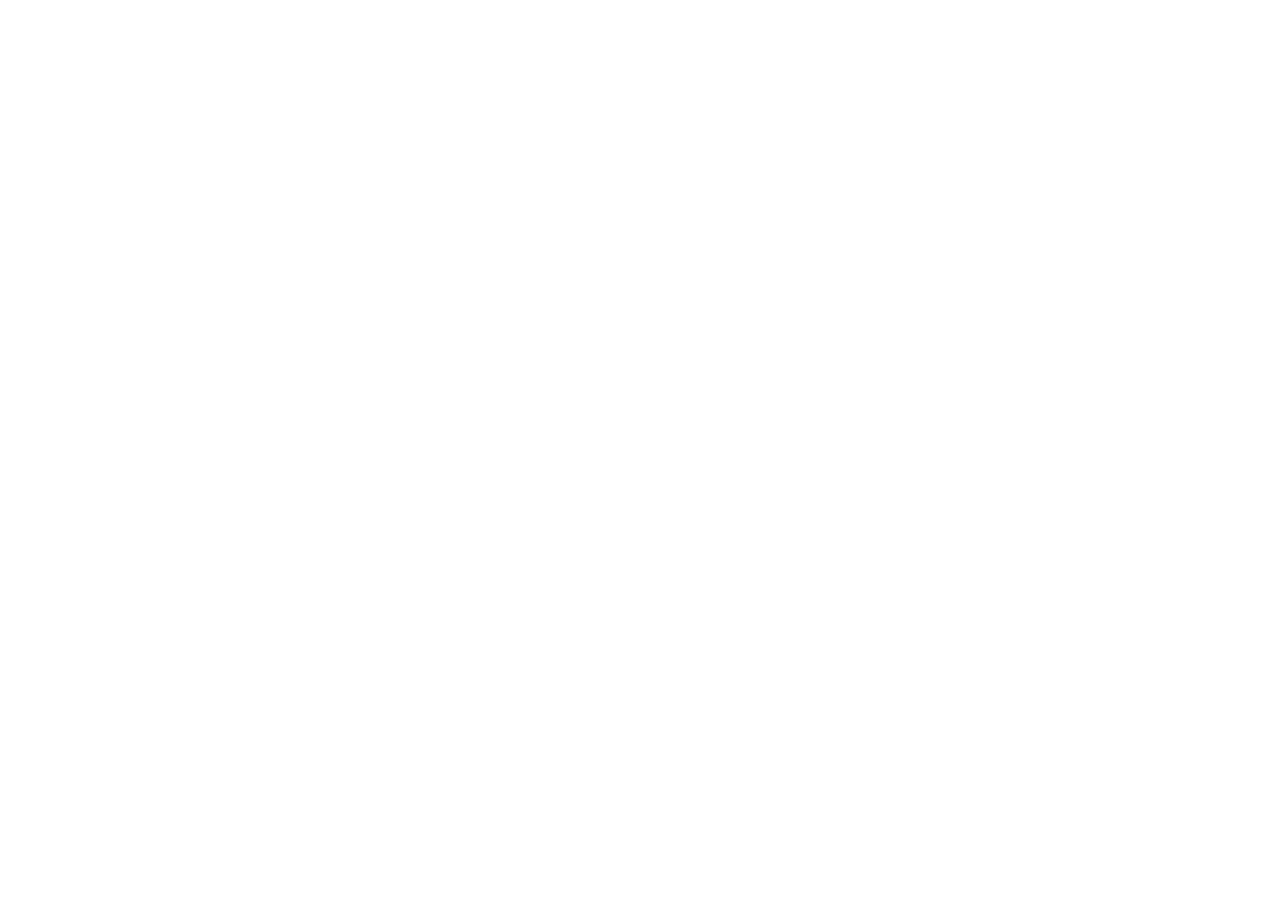
==== recipes/adobada.html @ f3ed05e5 "Add adobada.html" ====
<!DOCTYPE html>
<html lang="en">
<head>
    <meta charset="UTF-8">
    <meta name="viewport" content="width=device-width, initial-scale=1.0">
    <title>Document</title>
</head>
<body>
    
</body>
</html>
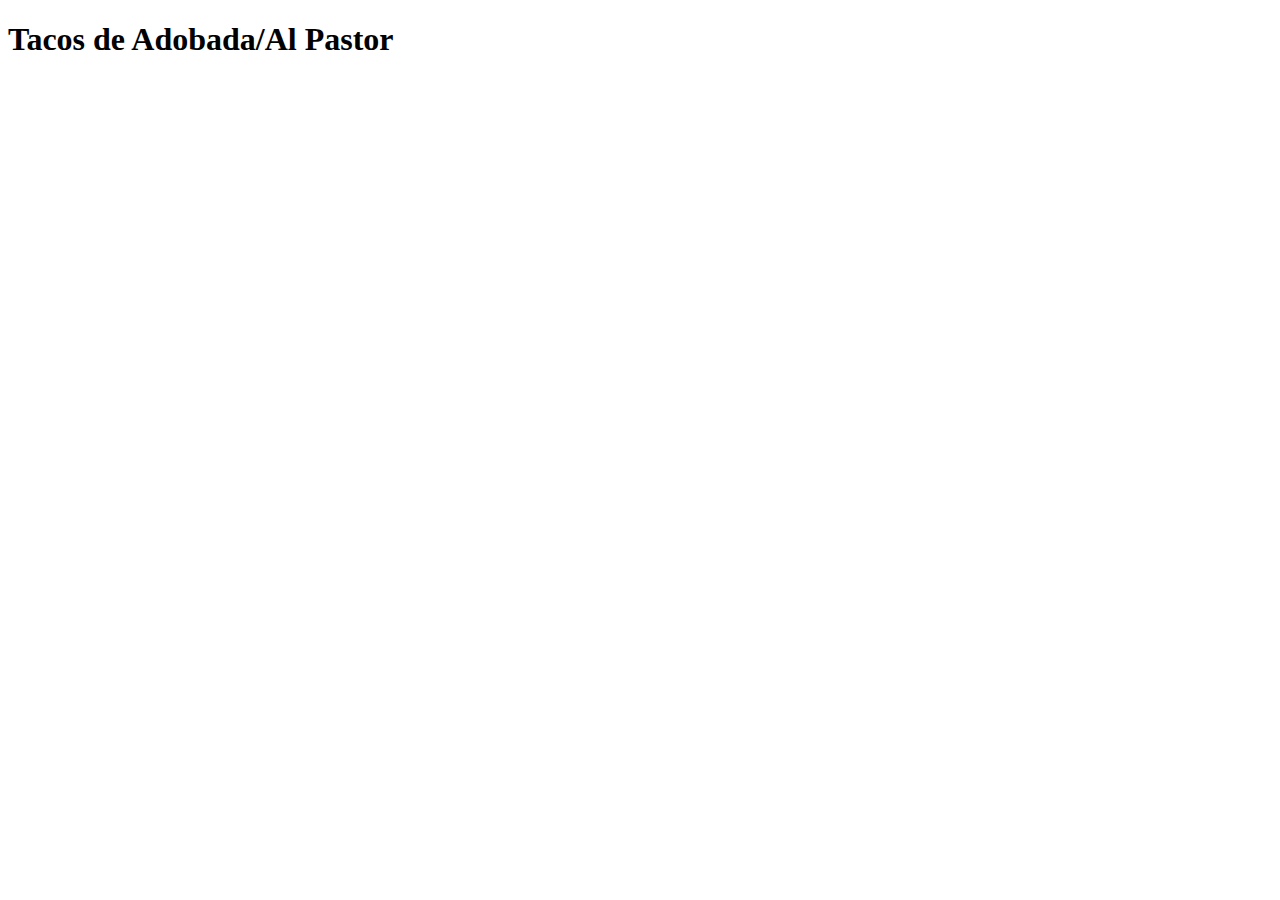
==== commit d701a359: "Edit adobada.html" ====
--- a/recipes/adobada.html
+++ b/recipes/adobada.html
@@ -3,9 +3,9 @@
 <head>
     <meta charset="UTF-8">
     <meta name="viewport" content="width=device-width, initial-scale=1.0">
-    <title>Document</title>
+    <title>Tacos de Adobada/Al Pastor</title>
 </head>
 <body>
-    
+    <h1>Tacos de Adobada/Al Pastor</h1>
 </body>
 </html>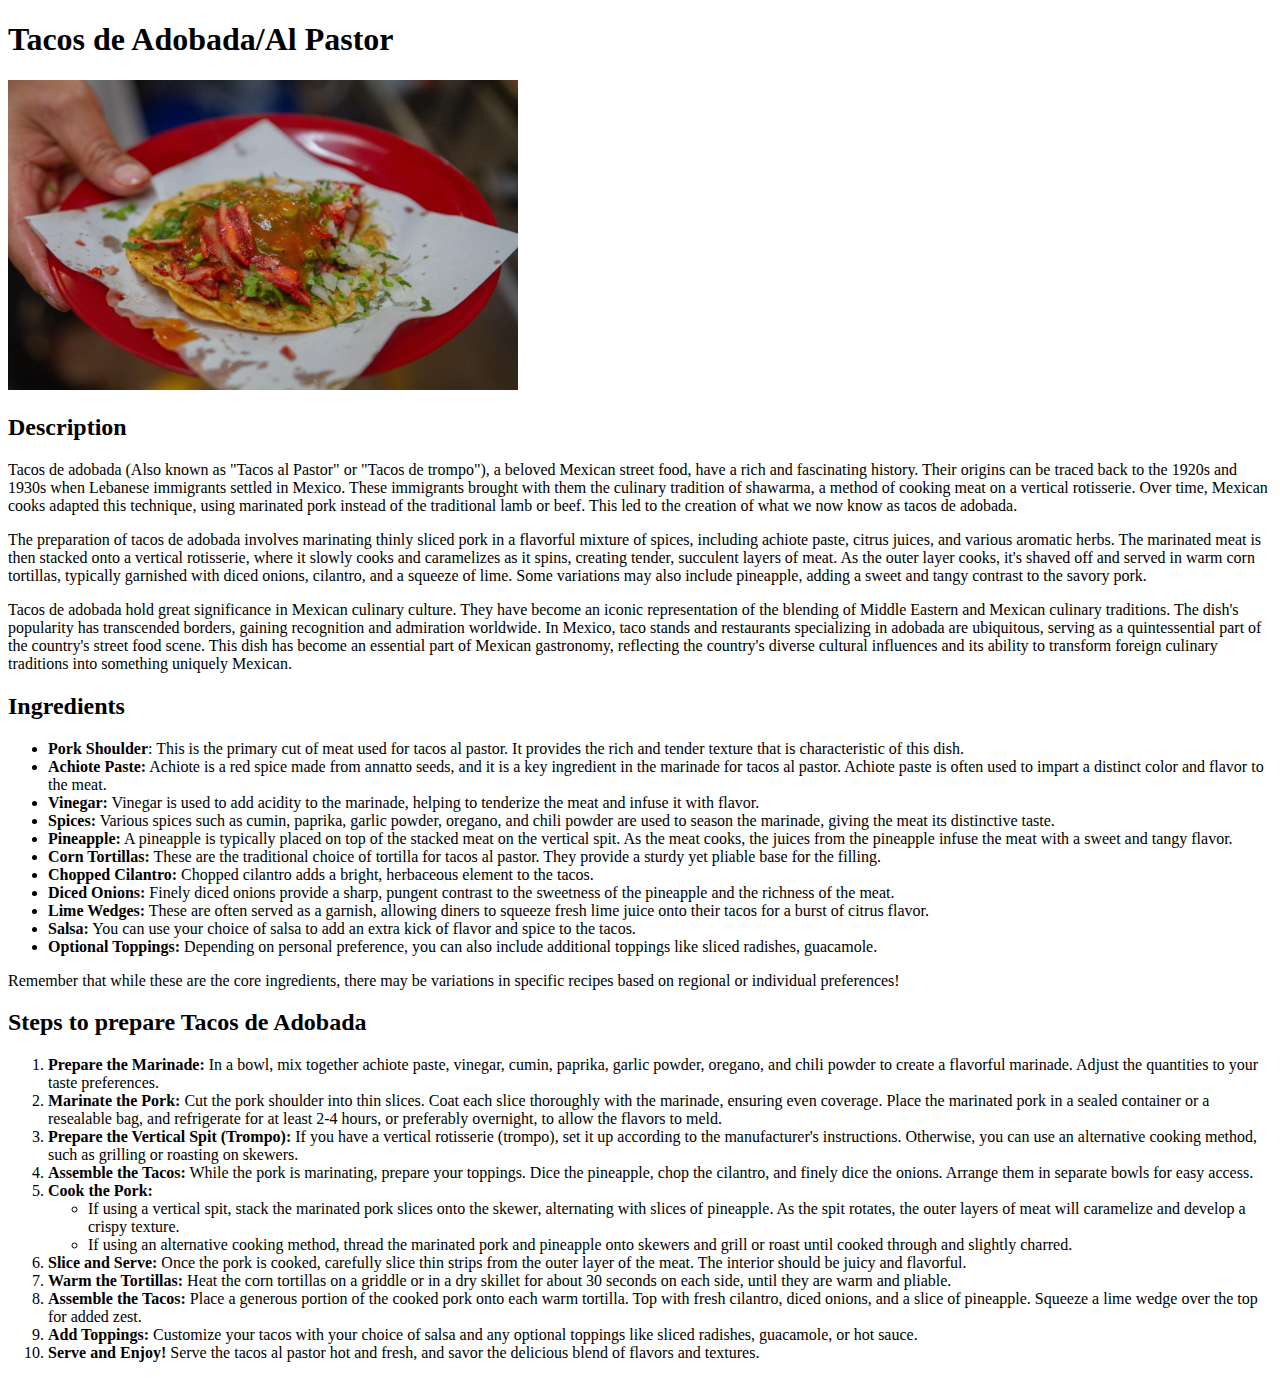
==== commit c9e8ee9c: "Add paragraphs and list to adobada.html" ====
--- a/recipes/adobada.html
+++ b/recipes/adobada.html
@@ -7,5 +7,43 @@
 </head>
 <body>
     <h1>Tacos de Adobada/Al Pastor</h1>
+    <img src="../images/taco-de-adobada.jpg" alt="Taco de adobada on a plate" height="310" width="510">
+    <h2>Description</h2>
+    <p>Tacos de adobada (Also known as "Tacos al Pastor" or "Tacos de trompo"), a beloved Mexican street food, have a rich and fascinating history. Their origins can be traced back to the 1920s and 1930s when Lebanese immigrants settled in Mexico. These immigrants brought with them the culinary tradition of shawarma, a method of cooking meat on a vertical rotisserie. Over time, Mexican cooks adapted this technique, using marinated pork instead of the traditional lamb or beef. This led to the creation of what we now know as tacos de adobada.</p>
+    <p>The preparation of tacos de adobada involves marinating thinly sliced pork in a flavorful mixture of spices, including achiote paste, citrus juices, and various aromatic herbs. The marinated meat is then stacked onto a vertical rotisserie, where it slowly cooks and caramelizes as it spins, creating tender, succulent layers of meat. As the outer layer cooks, it's shaved off and served in warm corn tortillas, typically garnished with diced onions, cilantro, and a squeeze of lime. Some variations may also include pineapple, adding a sweet and tangy contrast to the savory pork.</p>
+    <p>Tacos de adobada hold great significance in Mexican culinary culture. They have become an iconic representation of the blending of Middle Eastern and Mexican culinary traditions. The dish's popularity has transcended borders, gaining recognition and admiration worldwide. In Mexico, taco stands and restaurants specializing in adobada are ubiquitous, serving as a quintessential part of the country's street food scene. This dish has become an essential part of Mexican gastronomy, reflecting the country's diverse cultural influences and its ability to transform foreign culinary traditions into something uniquely Mexican.</p>
+    <h2>Ingredients</h2>
+    <ul>
+        <li><strong>Pork Shoulder</strong>: This is the primary cut of meat used for tacos al pastor. It provides the rich and tender texture that is characteristic of this dish.</li>
+        <li><strong>Achiote Paste:</strong> Achiote is a red spice made from annatto seeds, and it is a key ingredient in the marinade for tacos al pastor. Achiote paste is often used to impart a distinct color and flavor to the meat.</li>
+        <li><strong>Vinegar:</strong> Vinegar is used to add acidity to the marinade, helping to tenderize the meat and infuse it with flavor.</li>
+        <li><strong>Spices:</strong> Various spices such as cumin, paprika, garlic powder, oregano, and chili powder are used to season the marinade, giving the meat its distinctive taste.</li>
+        <li><strong>Pineapple:</strong> A pineapple is typically placed on top of the stacked meat on the vertical spit. As the meat cooks, the juices from the pineapple infuse the meat with a sweet and tangy flavor.</li>
+        <li><strong>Corn Tortillas:</strong> These are the traditional choice of tortilla for tacos al pastor. They provide a sturdy yet pliable base for the filling.</li>
+        <li><strong>Chopped Cilantro:</strong> Chopped cilantro adds a bright, herbaceous element to the tacos.</li>
+        <li><strong>Diced Onions:</strong> Finely diced onions provide a sharp, pungent contrast to the sweetness of the pineapple and the richness of the meat.</li>
+        <li><strong>Lime Wedges:</strong> These are often served as a garnish, allowing diners to squeeze fresh lime juice onto their tacos for a burst of citrus flavor.</li>
+        <li><strong>Salsa:</strong> You can use your choice of salsa to add an extra kick of flavor and spice to the tacos.</li>
+        <li><strong>Optional Toppings:</strong> Depending on personal preference, you can also include additional toppings like sliced radishes, guacamole.</li>
+    </ul>
+    <p>Remember that while these are the core ingredients, there may be variations in specific recipes based on regional or individual preferences!</p>
+    <h2>Steps to prepare Tacos de Adobada</h2>
+    <ol>
+        <li><strong>Prepare the Marinade:</strong> In a bowl, mix together achiote paste, vinegar, cumin, paprika, garlic powder, oregano, and chili powder to create a flavorful marinade. Adjust the quantities to your taste preferences.</li>
+        <li><strong>Marinate the Pork:</strong> Cut the pork shoulder into thin slices. Coat each slice thoroughly with the marinade, ensuring even coverage. Place the marinated pork in a sealed container or a resealable bag, and refrigerate for at least 2-4 hours, or preferably overnight, to allow the flavors to meld.</li>     
+        <li><strong>Prepare the Vertical Spit (Trompo):</strong> If you have a vertical rotisserie (trompo), set it up according to the manufacturer's instructions. Otherwise, you can use an alternative cooking method, such as grilling or roasting on skewers.</li>  
+        <li><strong>Assemble the Tacos:</strong> While the pork is marinating, prepare your toppings. Dice the pineapple, chop the cilantro, and finely dice the onions. Arrange them in separate bowls for easy access.</li>  
+        <li><strong>Cook the Pork:</strong>
+          <ul>
+            <li>If using a vertical spit, stack the marinated pork slices onto the skewer, alternating with slices of pineapple. As the spit rotates, the outer layers of meat will caramelize and develop a crispy texture.</li>
+            <li>If using an alternative cooking method, thread the marinated pork and pineapple onto skewers and grill or roast until cooked through and slightly charred.</li>
+          </ul>
+        </li>
+        <li><strong>Slice and Serve:</strong> Once the pork is cooked, carefully slice thin strips from the outer layer of the meat. The interior should be juicy and flavorful.</li>
+        <li><strong>Warm the Tortillas:</strong> Heat the corn tortillas on a griddle or in a dry skillet for about 30 seconds on each side, until they are warm and pliable.</li>
+        <li><strong>Assemble the Tacos:</strong> Place a generous portion of the cooked pork onto each warm tortilla. Top with fresh cilantro, diced onions, and a slice of pineapple. Squeeze a lime wedge over the top for added zest.</li>
+        <li><strong>Add Toppings:</strong> Customize your tacos with your choice of salsa and any optional toppings like sliced radishes, guacamole, or hot sauce.</li>
+        <li><strong>Serve and Enjoy!</strong> Serve the tacos al pastor hot and fresh, and savor the delicious blend of flavors and textures.</li>
+      </ol>
 </body>
 </html>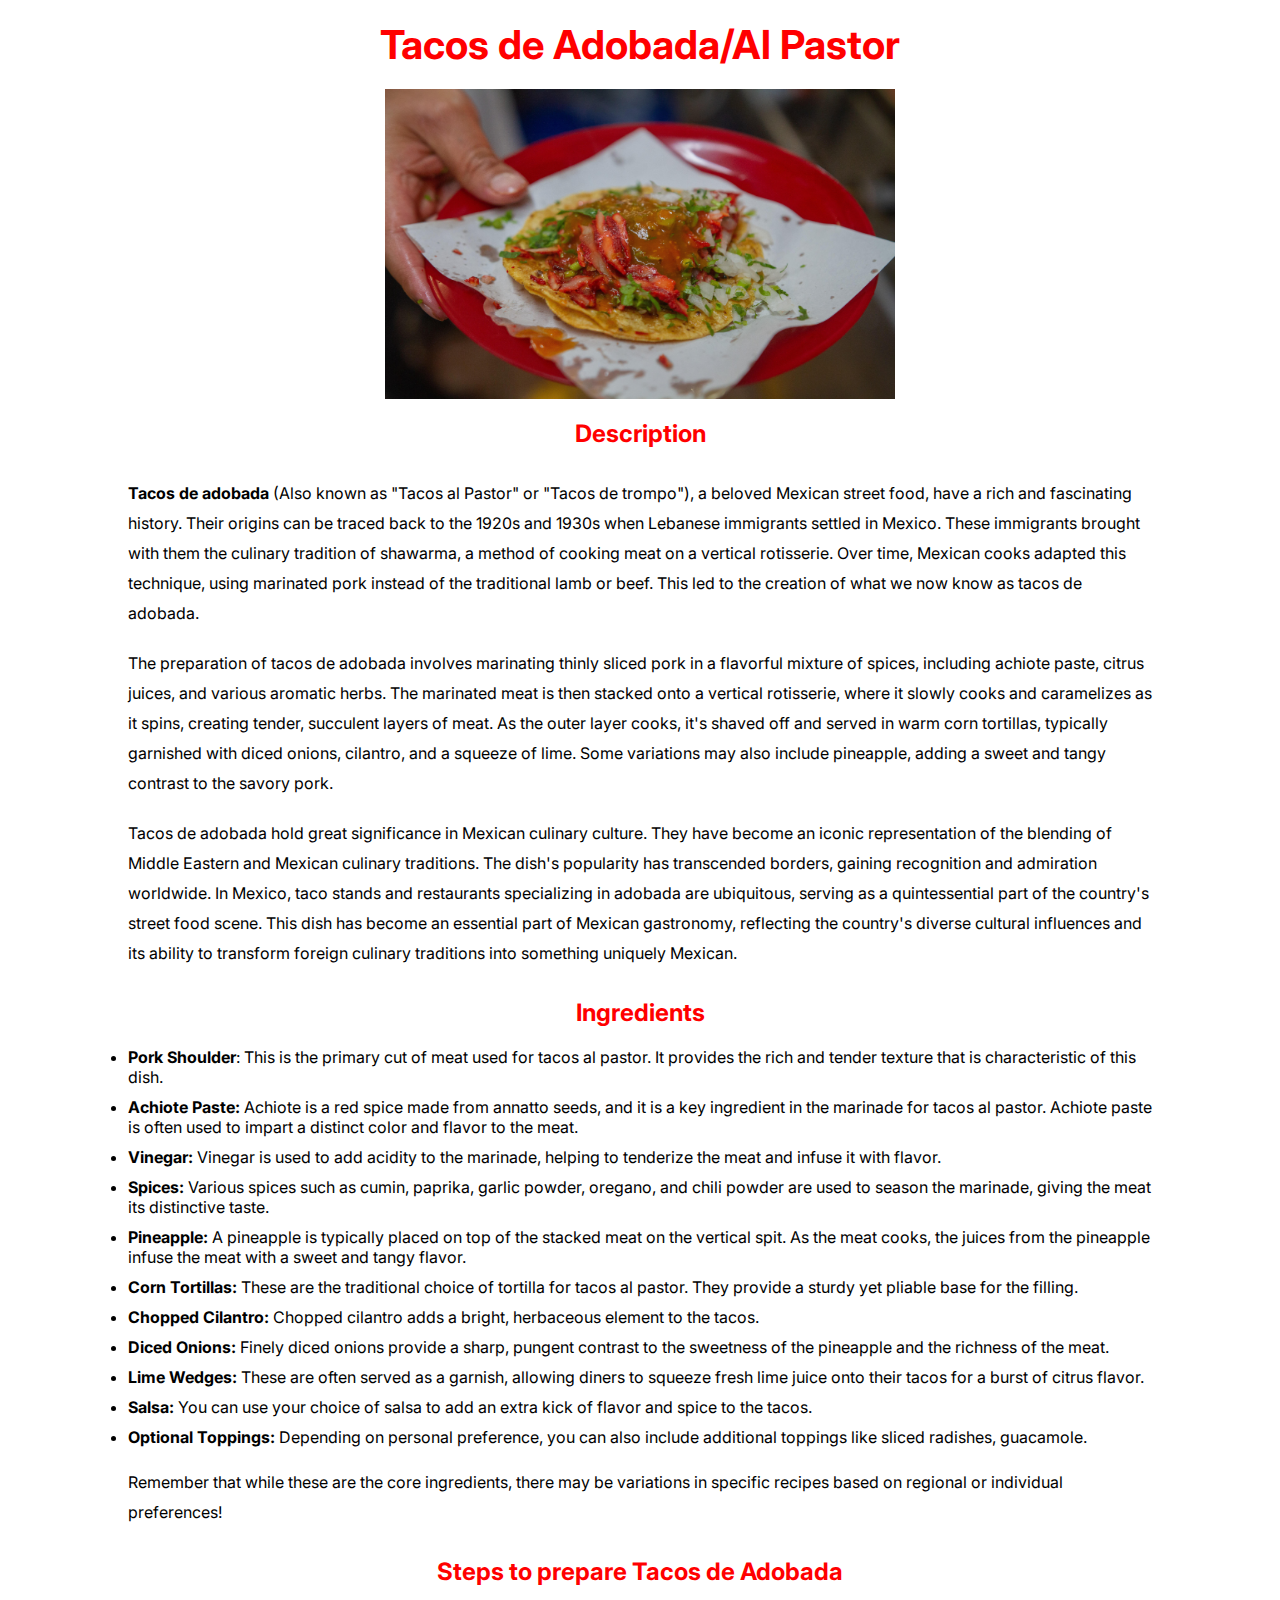
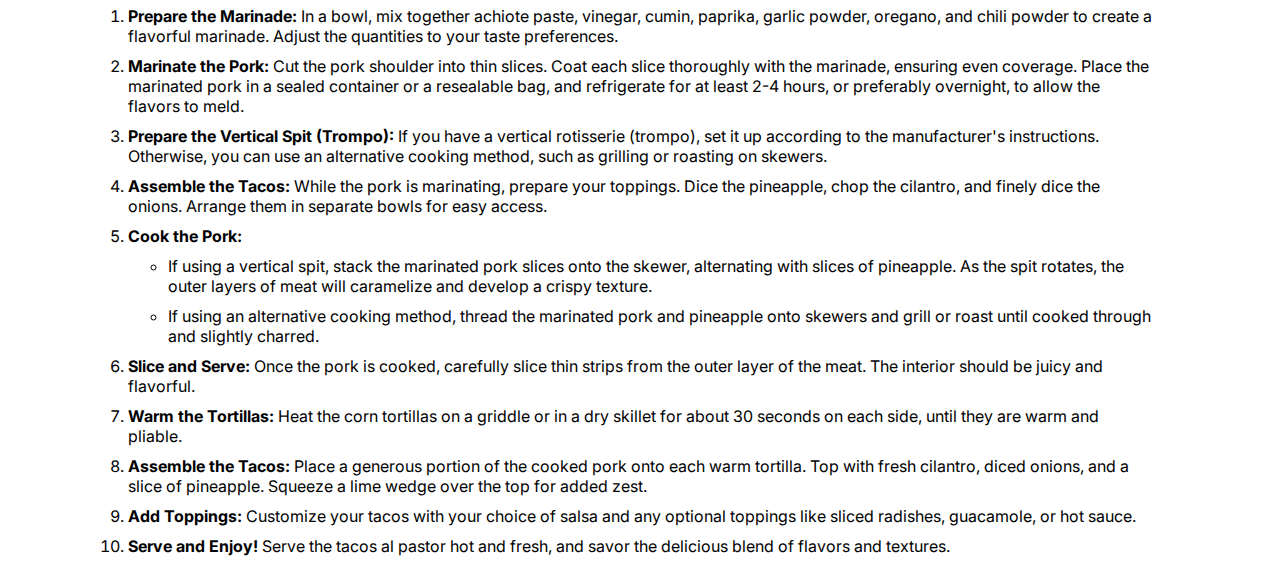
==== commit 388e5b8d: "Edit adobada.html, pho.html, and birria.html for styling" ====
--- a/recipes/adobada.html
+++ b/recipes/adobada.html
@@ -3,47 +3,48 @@
 <head>
     <meta charset="UTF-8">
     <meta name="viewport" content="width=device-width, initial-scale=1.0">
+    <link rel="stylesheet" href="../styles.css">
     <title>Tacos de Adobada/Al Pastor</title>
 </head>
 <body>
-    <h1>Tacos de Adobada/Al Pastor</h1>
-    <img src="../images/taco-de-adobada.jpg" alt="Taco de adobada on a plate" height="310" width="510">
-    <h2>Description</h2>
-    <p>Tacos de adobada (Also known as "Tacos al Pastor" or "Tacos de trompo"), a beloved Mexican street food, have a rich and fascinating history. Their origins can be traced back to the 1920s and 1930s when Lebanese immigrants settled in Mexico. These immigrants brought with them the culinary tradition of shawarma, a method of cooking meat on a vertical rotisserie. Over time, Mexican cooks adapted this technique, using marinated pork instead of the traditional lamb or beef. This led to the creation of what we now know as tacos de adobada.</p>
-    <p>The preparation of tacos de adobada involves marinating thinly sliced pork in a flavorful mixture of spices, including achiote paste, citrus juices, and various aromatic herbs. The marinated meat is then stacked onto a vertical rotisserie, where it slowly cooks and caramelizes as it spins, creating tender, succulent layers of meat. As the outer layer cooks, it's shaved off and served in warm corn tortillas, typically garnished with diced onions, cilantro, and a squeeze of lime. Some variations may also include pineapple, adding a sweet and tangy contrast to the savory pork.</p>
-    <p>Tacos de adobada hold great significance in Mexican culinary culture. They have become an iconic representation of the blending of Middle Eastern and Mexican culinary traditions. The dish's popularity has transcended borders, gaining recognition and admiration worldwide. In Mexico, taco stands and restaurants specializing in adobada are ubiquitous, serving as a quintessential part of the country's street food scene. This dish has become an essential part of Mexican gastronomy, reflecting the country's diverse cultural influences and its ability to transform foreign culinary traditions into something uniquely Mexican.</p>
-    <h2>Ingredients</h2>
-    <ul>
-        <li><strong>Pork Shoulder</strong>: This is the primary cut of meat used for tacos al pastor. It provides the rich and tender texture that is characteristic of this dish.</li>
-        <li><strong>Achiote Paste:</strong> Achiote is a red spice made from annatto seeds, and it is a key ingredient in the marinade for tacos al pastor. Achiote paste is often used to impart a distinct color and flavor to the meat.</li>
-        <li><strong>Vinegar:</strong> Vinegar is used to add acidity to the marinade, helping to tenderize the meat and infuse it with flavor.</li>
-        <li><strong>Spices:</strong> Various spices such as cumin, paprika, garlic powder, oregano, and chili powder are used to season the marinade, giving the meat its distinctive taste.</li>
-        <li><strong>Pineapple:</strong> A pineapple is typically placed on top of the stacked meat on the vertical spit. As the meat cooks, the juices from the pineapple infuse the meat with a sweet and tangy flavor.</li>
-        <li><strong>Corn Tortillas:</strong> These are the traditional choice of tortilla for tacos al pastor. They provide a sturdy yet pliable base for the filling.</li>
-        <li><strong>Chopped Cilantro:</strong> Chopped cilantro adds a bright, herbaceous element to the tacos.</li>
-        <li><strong>Diced Onions:</strong> Finely diced onions provide a sharp, pungent contrast to the sweetness of the pineapple and the richness of the meat.</li>
-        <li><strong>Lime Wedges:</strong> These are often served as a garnish, allowing diners to squeeze fresh lime juice onto their tacos for a burst of citrus flavor.</li>
-        <li><strong>Salsa:</strong> You can use your choice of salsa to add an extra kick of flavor and spice to the tacos.</li>
-        <li><strong>Optional Toppings:</strong> Depending on personal preference, you can also include additional toppings like sliced radishes, guacamole.</li>
+    <h1 class="main-header adobada">Tacos de Adobada/Al Pastor</h1>
+    <img src="../images/taco-de-adobada.jpg" alt="Taco de adobada on a plate" class="food" height="310" width="510">
+    <h2 class="sec-header adobada">Description</h2>
+    <p class="para"><strong>Tacos de adobada</strong> (Also known as "Tacos al Pastor" or "Tacos de trompo"), a beloved Mexican street food, have a rich and fascinating history. Their origins can be traced back to the 1920s and 1930s when Lebanese immigrants settled in Mexico. These immigrants brought with them the culinary tradition of shawarma, a method of cooking meat on a vertical rotisserie. Over time, Mexican cooks adapted this technique, using marinated pork instead of the traditional lamb or beef. This led to the creation of what we now know as tacos de adobada.</p>
+    <p class="para">The preparation of tacos de adobada involves marinating thinly sliced pork in a flavorful mixture of spices, including achiote paste, citrus juices, and various aromatic herbs. The marinated meat is then stacked onto a vertical rotisserie, where it slowly cooks and caramelizes as it spins, creating tender, succulent layers of meat. As the outer layer cooks, it's shaved off and served in warm corn tortillas, typically garnished with diced onions, cilantro, and a squeeze of lime. Some variations may also include pineapple, adding a sweet and tangy contrast to the savory pork.</p>
+    <p class="para">Tacos de adobada hold great significance in Mexican culinary culture. They have become an iconic representation of the blending of Middle Eastern and Mexican culinary traditions. The dish's popularity has transcended borders, gaining recognition and admiration worldwide. In Mexico, taco stands and restaurants specializing in adobada are ubiquitous, serving as a quintessential part of the country's street food scene. This dish has become an essential part of Mexican gastronomy, reflecting the country's diverse cultural influences and its ability to transform foreign culinary traditions into something uniquely Mexican.</p>
+    <h2 class="sec-header adobada">Ingredients</h2>
+    <ul class="list">
+        <li class="list-item"><strong>Pork Shoulder</strong>: This is the primary cut of meat used for tacos al pastor. It provides the rich and tender texture that is characteristic of this dish.</li>
+        <li class="list-item"><strong>Achiote Paste:</strong> Achiote is a red spice made from annatto seeds, and it is a key ingredient in the marinade for tacos al pastor. Achiote paste is often used to impart a distinct color and flavor to the meat.</li>
+        <li class="list-item"><strong>Vinegar:</strong> Vinegar is used to add acidity to the marinade, helping to tenderize the meat and infuse it with flavor.</li>
+        <li class="list-item"><strong>Spices:</strong> Various spices such as cumin, paprika, garlic powder, oregano, and chili powder are used to season the marinade, giving the meat its distinctive taste.</li>
+        <li class="list-item"><strong>Pineapple:</strong> A pineapple is typically placed on top of the stacked meat on the vertical spit. As the meat cooks, the juices from the pineapple infuse the meat with a sweet and tangy flavor.</li>
+        <li class="list-item"><strong>Corn Tortillas:</strong> These are the traditional choice of tortilla for tacos al pastor. They provide a sturdy yet pliable base for the filling.</li>
+        <li class="list-item"><strong>Chopped Cilantro:</strong> Chopped cilantro adds a bright, herbaceous element to the tacos.</li>
+        <li class="list-item"><strong>Diced Onions:</strong> Finely diced onions provide a sharp, pungent contrast to the sweetness of the pineapple and the richness of the meat.</li>
+        <li class="list-item"><strong>Lime Wedges:</strong> These are often served as a garnish, allowing diners to squeeze fresh lime juice onto their tacos for a burst of citrus flavor.</li>
+        <li class="list-item"><strong>Salsa:</strong> You can use your choice of salsa to add an extra kick of flavor and spice to the tacos.</li>
+        <li class="list-item"><strong>Optional Toppings:</strong> Depending on personal preference, you can also include additional toppings like sliced radishes, guacamole.</li>
     </ul>
-    <p>Remember that while these are the core ingredients, there may be variations in specific recipes based on regional or individual preferences!</p>
-    <h2>Steps to prepare Tacos de Adobada</h2>
-    <ol>
-        <li><strong>Prepare the Marinade:</strong> In a bowl, mix together achiote paste, vinegar, cumin, paprika, garlic powder, oregano, and chili powder to create a flavorful marinade. Adjust the quantities to your taste preferences.</li>
-        <li><strong>Marinate the Pork:</strong> Cut the pork shoulder into thin slices. Coat each slice thoroughly with the marinade, ensuring even coverage. Place the marinated pork in a sealed container or a resealable bag, and refrigerate for at least 2-4 hours, or preferably overnight, to allow the flavors to meld.</li>     
-        <li><strong>Prepare the Vertical Spit (Trompo):</strong> If you have a vertical rotisserie (trompo), set it up according to the manufacturer's instructions. Otherwise, you can use an alternative cooking method, such as grilling or roasting on skewers.</li>  
-        <li><strong>Assemble the Tacos:</strong> While the pork is marinating, prepare your toppings. Dice the pineapple, chop the cilantro, and finely dice the onions. Arrange them in separate bowls for easy access.</li>  
+    <p class="para">Remember that while these are the core ingredients, there may be variations in specific recipes based on regional or individual preferences!</p>
+    <h2 class="sec-header adobada">Steps to prepare Tacos de Adobada</h2>
+    <ol class="list">
+        <li class="list-item"><strong>Prepare the Marinade:</strong> In a bowl, mix together achiote paste, vinegar, cumin, paprika, garlic powder, oregano, and chili powder to create a flavorful marinade. Adjust the quantities to your taste preferences.</li>
+        <li class="list-item"><strong>Marinate the Pork:</strong> Cut the pork shoulder into thin slices. Coat each slice thoroughly with the marinade, ensuring even coverage. Place the marinated pork in a sealed container or a resealable bag, and refrigerate for at least 2-4 hours, or preferably overnight, to allow the flavors to meld.</li>     
+        <li class="list-item"><strong>Prepare the Vertical Spit (Trompo):</strong> If you have a vertical rotisserie (trompo), set it up according to the manufacturer's instructions. Otherwise, you can use an alternative cooking method, such as grilling or roasting on skewers.</li>  
+        <li class="list-item"><strong>Assemble the Tacos:</strong> While the pork is marinating, prepare your toppings. Dice the pineapple, chop the cilantro, and finely dice the onions. Arrange them in separate bowls for easy access.</li>  
         <li><strong>Cook the Pork:</strong>
           <ul>
-            <li>If using a vertical spit, stack the marinated pork slices onto the skewer, alternating with slices of pineapple. As the spit rotates, the outer layers of meat will caramelize and develop a crispy texture.</li>
-            <li>If using an alternative cooking method, thread the marinated pork and pineapple onto skewers and grill or roast until cooked through and slightly charred.</li>
+            <li class="mini-list-item">If using a vertical spit, stack the marinated pork slices onto the skewer, alternating with slices of pineapple. As the spit rotates, the outer layers of meat will caramelize and develop a crispy texture.</li>
+            <li class="mini-list-item">If using an alternative cooking method, thread the marinated pork and pineapple onto skewers and grill or roast until cooked through and slightly charred.</li>
           </ul>
         </li>
-        <li><strong>Slice and Serve:</strong> Once the pork is cooked, carefully slice thin strips from the outer layer of the meat. The interior should be juicy and flavorful.</li>
-        <li><strong>Warm the Tortillas:</strong> Heat the corn tortillas on a griddle or in a dry skillet for about 30 seconds on each side, until they are warm and pliable.</li>
-        <li><strong>Assemble the Tacos:</strong> Place a generous portion of the cooked pork onto each warm tortilla. Top with fresh cilantro, diced onions, and a slice of pineapple. Squeeze a lime wedge over the top for added zest.</li>
-        <li><strong>Add Toppings:</strong> Customize your tacos with your choice of salsa and any optional toppings like sliced radishes, guacamole, or hot sauce.</li>
-        <li><strong>Serve and Enjoy!</strong> Serve the tacos al pastor hot and fresh, and savor the delicious blend of flavors and textures.</li>
+        <li class="list-item"><strong>Slice and Serve:</strong> Once the pork is cooked, carefully slice thin strips from the outer layer of the meat. The interior should be juicy and flavorful.</li>
+        <li class="list-item"><strong>Warm the Tortillas:</strong> Heat the corn tortillas on a griddle or in a dry skillet for about 30 seconds on each side, until they are warm and pliable.</li>
+        <li class="list-item"><strong>Assemble the Tacos:</strong> Place a generous portion of the cooked pork onto each warm tortilla. Top with fresh cilantro, diced onions, and a slice of pineapple. Squeeze a lime wedge over the top for added zest.</li>
+        <li class="list-item"><strong>Add Toppings:</strong> Customize your tacos with your choice of salsa and any optional toppings like sliced radishes, guacamole, or hot sauce.</li>
+        <li class="list-item"><strong>Serve and Enjoy!</strong> Serve the tacos al pastor hot and fresh, and savor the delicious blend of flavors and textures.</li>
       </ol>
 </body>
 </html>--- a/styles.css
+++ b/styles.css
@@ -0,0 +1,60 @@
+/* Universal */
+
+@import url('https://fonts.googleapis.com/css2?family=Inter:wght@300;400;500;700;800&display=swap');
+
+* {
+    padding: 0;
+    margin: 0;
+    box-sizing: border-box;
+    font-family: 'Inter', sans-serif;
+}
+
+.main-header, .sec-header {
+    text-align: center;
+    margin: 20px 0;
+}
+
+.main-header {
+    font-size: 40px;
+}
+
+.food {
+    display: block;
+    margin-left: auto;
+    margin-right: auto;
+}
+
+.para, .list {
+    margin: 0 10%;
+}
+
+.para {
+    padding: 10px 0;
+    line-height: 30px;
+}
+
+.list-item, .mini-list-item {
+    margin: 10px 0;
+}
+
+.mini-list-item {
+    margin-left: 40px;
+}
+
+/* Adobada */
+
+.adobada {
+    color: red;
+}
+
+/* Birria */
+
+.birria {
+    color: #5C1916;
+}
+
+/* Pho */
+
+.pho {
+    color: #9B6F3B;
+}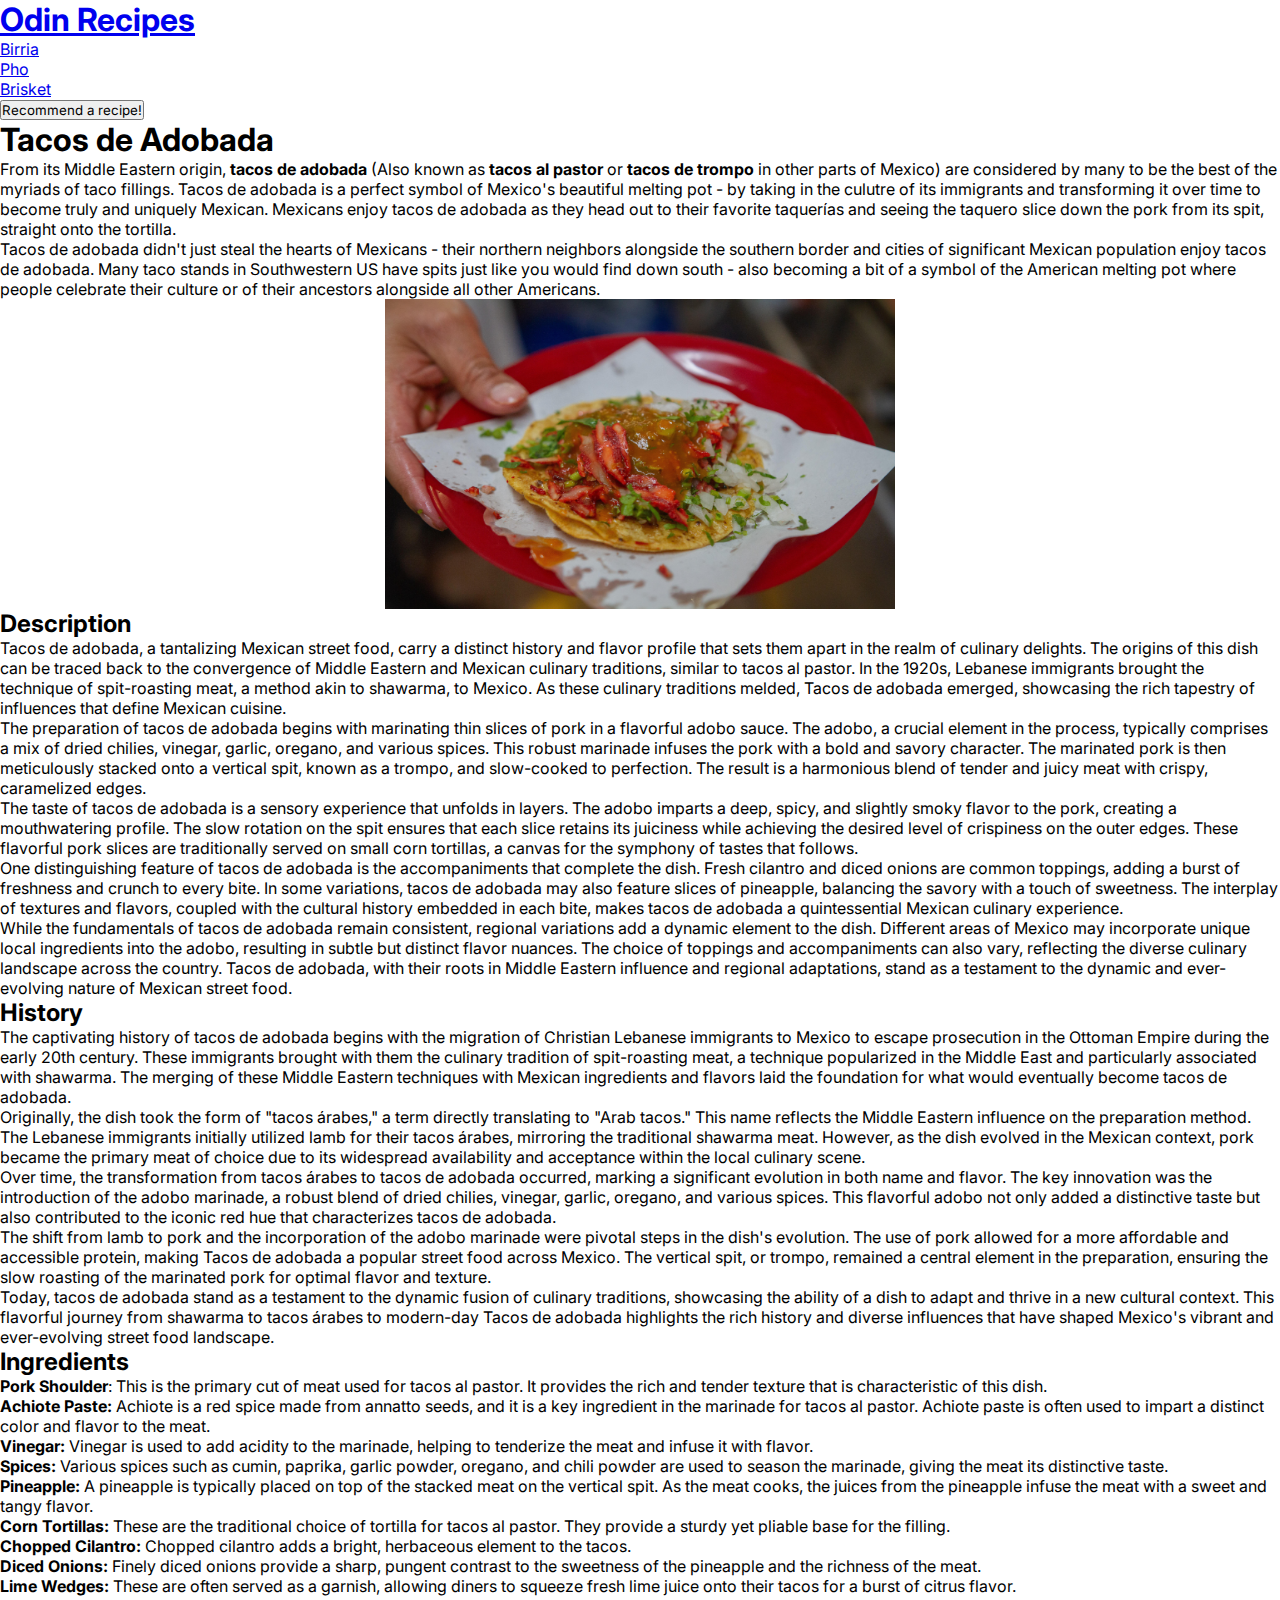
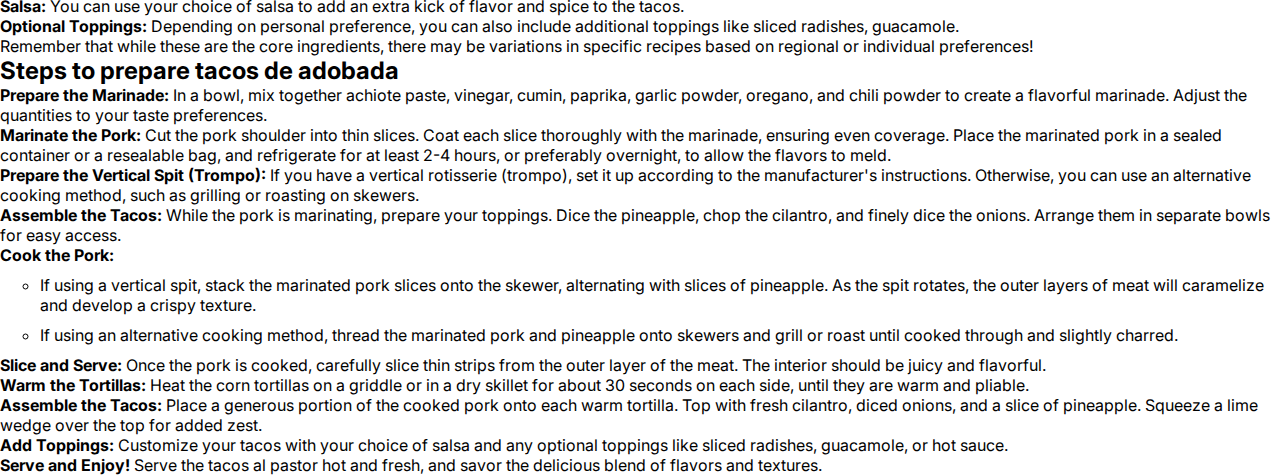
==== commit bd6c942d: "Add style to recipe pages" ====
--- a/recipes/adobada.html
+++ b/recipes/adobada.html
@@ -6,45 +6,90 @@
     <link rel="stylesheet" href="../styles.css">
     <title>Tacos de Adobada/Al Pastor</title>
 </head>
-<body>
-    <h1 class="main-header adobada">Tacos de Adobada/Al Pastor</h1>
-    <img src="../images/taco-de-adobada.jpg" alt="Taco de adobada on a plate" class="food" height="310" width="510">
-    <h2 class="sec-header adobada">Description</h2>
-    <p class="para"><strong>Tacos de adobada</strong> (Also known as "Tacos al Pastor" or "Tacos de trompo"), a beloved Mexican street food, have a rich and fascinating history. Their origins can be traced back to the 1920s and 1930s when Lebanese immigrants settled in Mexico. These immigrants brought with them the culinary tradition of shawarma, a method of cooking meat on a vertical rotisserie. Over time, Mexican cooks adapted this technique, using marinated pork instead of the traditional lamb or beef. This led to the creation of what we now know as tacos de adobada.</p>
-    <p class="para">The preparation of tacos de adobada involves marinating thinly sliced pork in a flavorful mixture of spices, including achiote paste, citrus juices, and various aromatic herbs. The marinated meat is then stacked onto a vertical rotisserie, where it slowly cooks and caramelizes as it spins, creating tender, succulent layers of meat. As the outer layer cooks, it's shaved off and served in warm corn tortillas, typically garnished with diced onions, cilantro, and a squeeze of lime. Some variations may also include pineapple, adding a sweet and tangy contrast to the savory pork.</p>
-    <p class="para">Tacos de adobada hold great significance in Mexican culinary culture. They have become an iconic representation of the blending of Middle Eastern and Mexican culinary traditions. The dish's popularity has transcended borders, gaining recognition and admiration worldwide. In Mexico, taco stands and restaurants specializing in adobada are ubiquitous, serving as a quintessential part of the country's street food scene. This dish has become an essential part of Mexican gastronomy, reflecting the country's diverse cultural influences and its ability to transform foreign culinary traditions into something uniquely Mexican.</p>
-    <h2 class="sec-header adobada">Ingredients</h2>
-    <ul class="list">
-        <li class="list-item"><strong>Pork Shoulder</strong>: This is the primary cut of meat used for tacos al pastor. It provides the rich and tender texture that is characteristic of this dish.</li>
-        <li class="list-item"><strong>Achiote Paste:</strong> Achiote is a red spice made from annatto seeds, and it is a key ingredient in the marinade for tacos al pastor. Achiote paste is often used to impart a distinct color and flavor to the meat.</li>
-        <li class="list-item"><strong>Vinegar:</strong> Vinegar is used to add acidity to the marinade, helping to tenderize the meat and infuse it with flavor.</li>
-        <li class="list-item"><strong>Spices:</strong> Various spices such as cumin, paprika, garlic powder, oregano, and chili powder are used to season the marinade, giving the meat its distinctive taste.</li>
-        <li class="list-item"><strong>Pineapple:</strong> A pineapple is typically placed on top of the stacked meat on the vertical spit. As the meat cooks, the juices from the pineapple infuse the meat with a sweet and tangy flavor.</li>
-        <li class="list-item"><strong>Corn Tortillas:</strong> These are the traditional choice of tortilla for tacos al pastor. They provide a sturdy yet pliable base for the filling.</li>
-        <li class="list-item"><strong>Chopped Cilantro:</strong> Chopped cilantro adds a bright, herbaceous element to the tacos.</li>
-        <li class="list-item"><strong>Diced Onions:</strong> Finely diced onions provide a sharp, pungent contrast to the sweetness of the pineapple and the richness of the meat.</li>
-        <li class="list-item"><strong>Lime Wedges:</strong> These are often served as a garnish, allowing diners to squeeze fresh lime juice onto their tacos for a burst of citrus flavor.</li>
-        <li class="list-item"><strong>Salsa:</strong> You can use your choice of salsa to add an extra kick of flavor and spice to the tacos.</li>
-        <li class="list-item"><strong>Optional Toppings:</strong> Depending on personal preference, you can also include additional toppings like sliced radishes, guacamole.</li>
+<body id="background">
+
+  <div class="adobada banner">
+    <div class="website-title">
+      <a href="../index.html"><h1>Odin Recipes</h1></a>
+    </div>
+    <div class="banner-right">
+      <div class="banner-list">
+        <ul>
+          <a href="../recipes/birria.html"><li>Birria</li></a>
+          <a href="../recipes/pho.html"><li>Pho</li></a>
+          <a href="../recipes/brisket.html"><li>Brisket</li></a>
+        </ul>
+      </div>
+      <button>Recommend a recipe!</button>
+    </div>
+  </div>
+
+  <div class="hero">
+    <div class="hero-left">
+      <h1>Tacos de Adobada</h1>
+      <p>From its Middle Eastern origin, <strong>tacos de adobada</strong> (Also known as <strong>tacos al pastor</strong> or <strong>tacos de trompo</strong> in other parts of Mexico) are considered by many to be the best of the myriads of taco fillings. Tacos de adobada is a perfect symbol of Mexico's beautiful melting pot - by taking in the culutre of its immigrants and transforming it over time to become truly and uniquely Mexican. Mexicans enjoy tacos de adobada as they head out to their favorite taquerías and seeing the taquero slice down the pork from its spit, straight onto the tortilla.</p>
+      <p>Tacos de adobada didn't just steal the hearts of Mexicans - their northern neighbors alongside the southern border and cities of significant Mexican population enjoy tacos de adobada. Many taco stands in Southwestern US have spits just like you would find down south - also becoming a bit of a symbol of the American melting pot where people celebrate their culture or of their ancestors alongside all other Americans.</p>
+    </div>
+    <div class="hero-right">
+      <img src="../images/taco-de-adobada.jpg" alt="Taco de adobada on a plate" class="food" height="310" width="510">
+    </div>
+  </div>
+
+  <div class="page-section">
+    <h2>Description</h2>
+    <p>Tacos de adobada, a tantalizing Mexican street food, carry a distinct history and flavor profile that sets them apart in the realm of culinary delights. The origins of this dish can be traced back to the convergence of Middle Eastern and Mexican culinary traditions, similar to tacos al pastor. In the 1920s, Lebanese immigrants brought the technique of spit-roasting meat, a method akin to shawarma, to Mexico. As these culinary traditions melded, Tacos de adobada emerged, showcasing the rich tapestry of influences that define Mexican cuisine.</p>
+    <p>The preparation of tacos de adobada begins with marinating thin slices of pork in a flavorful adobo sauce. The adobo, a crucial element in the process, typically comprises a mix of dried chilies, vinegar, garlic, oregano, and various spices. This robust marinade infuses the pork with a bold and savory character. The marinated pork is then meticulously stacked onto a vertical spit, known as a trompo, and slow-cooked to perfection. The result is a harmonious blend of tender and juicy meat with crispy, caramelized edges.</p>
+    <p>The taste of tacos de adobada is a sensory experience that unfolds in layers. The adobo imparts a deep, spicy, and slightly smoky flavor to the pork, creating a mouthwatering profile. The slow rotation on the spit ensures that each slice retains its juiciness while achieving the desired level of crispiness on the outer edges. These flavorful pork slices are traditionally served on small corn tortillas, a canvas for the symphony of tastes that follows.</p>
+    <p>One distinguishing feature of tacos de adobada is the accompaniments that complete the dish. Fresh cilantro and diced onions are common toppings, adding a burst of freshness and crunch to every bite. In some variations, tacos de adobada may also feature slices of pineapple, balancing the savory with a touch of sweetness. The interplay of textures and flavors, coupled with the cultural history embedded in each bite, makes tacos de adobada a quintessential Mexican culinary experience.</p>
+    <p>While the fundamentals of tacos de adobada remain consistent, regional variations add a dynamic element to the dish. Different areas of Mexico may incorporate unique local ingredients into the adobo, resulting in subtle but distinct flavor nuances. The choice of toppings and accompaniments can also vary, reflecting the diverse culinary landscape across the country. Tacos de adobada, with their roots in Middle Eastern influence and regional adaptations, stand as a testament to the dynamic and ever-evolving nature of Mexican street food.</p>
+  </div>
+
+  <div class="page-section">
+    <h2>History</h2>
+    <p>The captivating history of tacos de adobada begins with the migration of Christian Lebanese immigrants to Mexico to escape prosecution in the Ottoman Empire during the early 20th century. These immigrants brought with them the culinary tradition of spit-roasting meat, a technique popularized in the Middle East and particularly associated with shawarma. The merging of these Middle Eastern techniques with Mexican ingredients and flavors laid the foundation for what would eventually become tacos de adobada.</p>
+    <p>Originally, the dish took the form of "tacos árabes," a term directly translating to "Arab tacos." This name reflects the Middle Eastern influence on the preparation method. The Lebanese immigrants initially utilized lamb for their tacos árabes, mirroring the traditional shawarma meat. However, as the dish evolved in the Mexican context, pork became the primary meat of choice due to its widespread availability and acceptance within the local culinary scene.</p>
+    <p>Over time, the transformation from tacos árabes to tacos de adobada occurred, marking a significant evolution in both name and flavor. The key innovation was the introduction of the adobo marinade, a robust blend of dried chilies, vinegar, garlic, oregano, and various spices. This flavorful adobo not only added a distinctive taste but also contributed to the iconic red hue that characterizes tacos de adobada.</p>
+    <p>The shift from lamb to pork and the incorporation of the adobo marinade were pivotal steps in the dish's evolution. The use of pork allowed for a more affordable and accessible protein, making Tacos de adobada a popular street food across Mexico. The vertical spit, or trompo, remained a central element in the preparation, ensuring the slow roasting of the marinated pork for optimal flavor and texture.</p>
+    <p>Today, tacos de adobada stand as a testament to the dynamic fusion of culinary traditions, showcasing the ability of a dish to adapt and thrive in a new cultural context. This flavorful journey from shawarma to tacos árabes to modern-day Tacos de adobada highlights the rich history and diverse influences that have shaped Mexico's vibrant and ever-evolving street food landscape.</p>
+  </div>
+
+  <div class="page-section">
+    <h2>Ingredients</h2>
+    <ul>
+      <li><strong>Pork Shoulder</strong>: This is the primary cut of meat used for tacos al pastor. It provides the rich and tender texture that is characteristic of this dish.</li>
+      <li><strong>Achiote Paste:</strong> Achiote is a red spice made from annatto seeds, and it is a key ingredient in the marinade for tacos al pastor. Achiote paste is often used to impart a distinct color and flavor to the meat.</li>
+      <li><strong>Vinegar:</strong> Vinegar is used to add acidity to the marinade, helping to tenderize the meat and infuse it with flavor.</li>
+      <li><strong>Spices:</strong> Various spices such as cumin, paprika, garlic powder, oregano, and chili powder are used to season the marinade, giving the meat its distinctive taste.</li>
+      <li><strong>Pineapple:</strong> A pineapple is typically placed on top of the stacked meat on the vertical spit. As the meat cooks, the juices from the pineapple infuse the meat with a sweet and tangy flavor.</li>
+      <li><strong>Corn Tortillas:</strong> These are the traditional choice of tortilla for tacos al pastor. They provide a sturdy yet pliable base for the filling.</li>
+      <li><strong>Chopped Cilantro:</strong> Chopped cilantro adds a bright, herbaceous element to the tacos.</li>
+      <li><strong>Diced Onions:</strong> Finely diced onions provide a sharp, pungent contrast to the sweetness of the pineapple and the richness of the meat.</li>
+      <li><strong>Lime Wedges:</strong> These are often served as a garnish, allowing diners to squeeze fresh lime juice onto their tacos for a burst of citrus flavor.</li>
+      <li><strong>Salsa:</strong> You can use your choice of salsa to add an extra kick of flavor and spice to the tacos.</li>
+      <li><strong>Optional Toppings:</strong> Depending on personal preference, you can also include additional toppings like sliced radishes, guacamole.</li>
     </ul>
-    <p class="para">Remember that while these are the core ingredients, there may be variations in specific recipes based on regional or individual preferences!</p>
-    <h2 class="sec-header adobada">Steps to prepare Tacos de Adobada</h2>
-    <ol class="list">
-        <li class="list-item"><strong>Prepare the Marinade:</strong> In a bowl, mix together achiote paste, vinegar, cumin, paprika, garlic powder, oregano, and chili powder to create a flavorful marinade. Adjust the quantities to your taste preferences.</li>
-        <li class="list-item"><strong>Marinate the Pork:</strong> Cut the pork shoulder into thin slices. Coat each slice thoroughly with the marinade, ensuring even coverage. Place the marinated pork in a sealed container or a resealable bag, and refrigerate for at least 2-4 hours, or preferably overnight, to allow the flavors to meld.</li>     
-        <li class="list-item"><strong>Prepare the Vertical Spit (Trompo):</strong> If you have a vertical rotisserie (trompo), set it up according to the manufacturer's instructions. Otherwise, you can use an alternative cooking method, such as grilling or roasting on skewers.</li>  
-        <li class="list-item"><strong>Assemble the Tacos:</strong> While the pork is marinating, prepare your toppings. Dice the pineapple, chop the cilantro, and finely dice the onions. Arrange them in separate bowls for easy access.</li>  
-        <li><strong>Cook the Pork:</strong>
-          <ul>
-            <li class="mini-list-item">If using a vertical spit, stack the marinated pork slices onto the skewer, alternating with slices of pineapple. As the spit rotates, the outer layers of meat will caramelize and develop a crispy texture.</li>
-            <li class="mini-list-item">If using an alternative cooking method, thread the marinated pork and pineapple onto skewers and grill or roast until cooked through and slightly charred.</li>
-          </ul>
-        </li>
-        <li class="list-item"><strong>Slice and Serve:</strong> Once the pork is cooked, carefully slice thin strips from the outer layer of the meat. The interior should be juicy and flavorful.</li>
-        <li class="list-item"><strong>Warm the Tortillas:</strong> Heat the corn tortillas on a griddle or in a dry skillet for about 30 seconds on each side, until they are warm and pliable.</li>
-        <li class="list-item"><strong>Assemble the Tacos:</strong> Place a generous portion of the cooked pork onto each warm tortilla. Top with fresh cilantro, diced onions, and a slice of pineapple. Squeeze a lime wedge over the top for added zest.</li>
-        <li class="list-item"><strong>Add Toppings:</strong> Customize your tacos with your choice of salsa and any optional toppings like sliced radishes, guacamole, or hot sauce.</li>
-        <li class="list-item"><strong>Serve and Enjoy!</strong> Serve the tacos al pastor hot and fresh, and savor the delicious blend of flavors and textures.</li>
-      </ol>
+    <p>Remember that while these are the core ingredients, there may be variations in specific recipes based on regional or individual preferences!</p>
+  </div>
+
+  <div class="page-section">
+    <h2>Steps to prepare tacos de adobada</h2>
+    <ol>
+      <li><strong>Prepare the Marinade:</strong> In a bowl, mix together achiote paste, vinegar, cumin, paprika, garlic powder, oregano, and chili powder to create a flavorful marinade. Adjust the quantities to your taste preferences.</li>
+      <li><strong>Marinate the Pork:</strong> Cut the pork shoulder into thin slices. Coat each slice thoroughly with the marinade, ensuring even coverage. Place the marinated pork in a sealed container or a resealable bag, and refrigerate for at least 2-4 hours, or preferably overnight, to allow the flavors to meld.</li>     
+      <li><strong>Prepare the Vertical Spit (Trompo):</strong> If you have a vertical rotisserie (trompo), set it up according to the manufacturer's instructions. Otherwise, you can use an alternative cooking method, such as grilling or roasting on skewers.</li>  
+      <li><strong>Assemble the Tacos:</strong> While the pork is marinating, prepare your toppings. Dice the pineapple, chop the cilantro, and finely dice the onions. Arrange them in separate bowls for easy access.</li>  
+      <li><strong>Cook the Pork:</strong>
+        <ul>
+          <li class="mini-list-item">If using a vertical spit, stack the marinated pork slices onto the skewer, alternating with slices of pineapple. As the spit rotates, the outer layers of meat will caramelize and develop a crispy texture.</li>
+          <li class="mini-list-item">If using an alternative cooking method, thread the marinated pork and pineapple onto skewers and grill or roast until cooked through and slightly charred.</li>
+        </ul>
+      </li>
+      <li><strong>Slice and Serve:</strong> Once the pork is cooked, carefully slice thin strips from the outer layer of the meat. The interior should be juicy and flavorful.</li>
+      <li><strong>Warm the Tortillas:</strong> Heat the corn tortillas on a griddle or in a dry skillet for about 30 seconds on each side, until they are warm and pliable.</li>
+      <li><strong>Assemble the Tacos:</strong> Place a generous portion of the cooked pork onto each warm tortilla. Top with fresh cilantro, diced onions, and a slice of pineapple. Squeeze a lime wedge over the top for added zest.</li>
+      <li><strong>Add Toppings:</strong> Customize your tacos with your choice of salsa and any optional toppings like sliced radishes, guacamole, or hot sauce.</li>
+      <li><strong>Serve and Enjoy!</strong> Serve the tacos al pastor hot and fresh, and savor the delicious blend of flavors and textures.</li>
+    </ol>
+  </div> 
 </body>
 </html>--- a/styles.css
+++ b/styles.css
@@ -41,6 +41,62 @@
     margin-left: 40px;
 }
 
+/* Index */
+
+#index {
+    background-color: #E7E1D4;
+}
+
+.recipes-box {
+    display: flex;
+    align-items: center;
+    justify-content: space-around;
+    margin: 150px 0;
+}
+
+.recipe-img {
+    display: block;
+    object-fit: cover;
+    width: 600px;
+    height: 400px;
+    border-radius: 8px;
+}
+
+.img {
+    display: block;
+    position: relative;
+}
+
+.img-overlay {
+    position: absolute;
+    top: 0;
+    left: 0;
+    width: 100%;
+    height: 100%;
+    background-color: rgba(0, 0, 0, 0.6);
+    color: white;
+    display: flex;
+    flex-direction: column;
+    align-items: center;
+    justify-content: center;
+    opacity: 0;
+    transition: opacity 0.25s;
+    border-radius: 8px;
+}
+
+.img-overlay > * {
+    transform: translateY(20px);
+    transition: transform 0.25s;
+}
+
+.img-overlay:hover {
+    opacity: 1;
+}
+
+.img-overlay:hover > * {
+    transform: translateY(0);
+}
+
 /* Adobada */
 
 .adobada {
